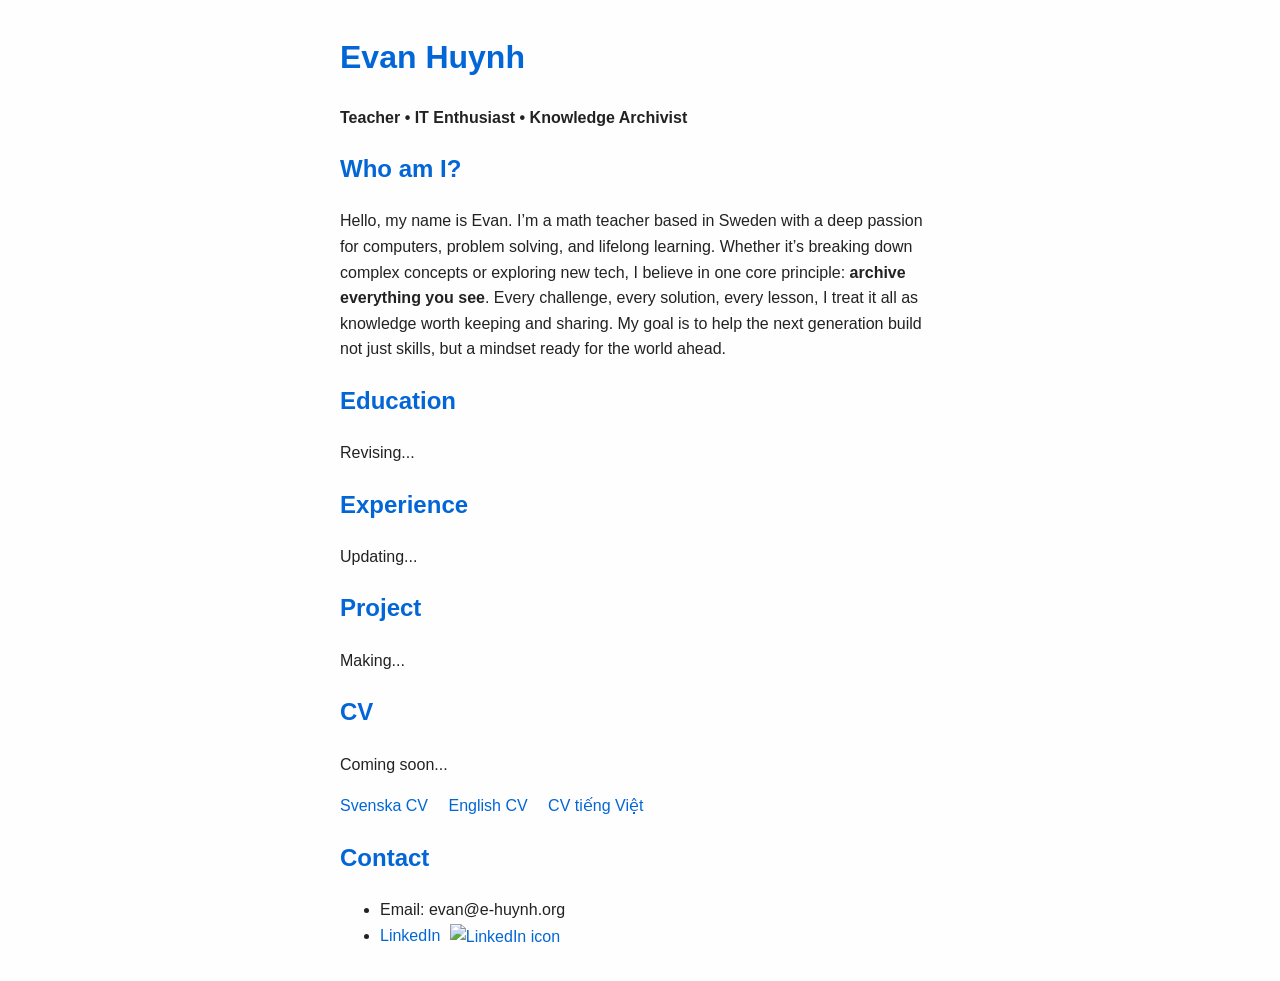
==== index.html @ 93fb0685 "Create index.html" ====
<!DOCTYPE html>
<html lang="en">
<head>
  <meta charset="UTF-8" />
  <meta name="viewport" content="width=device-width, initial-scale=1" />
  <title>Evan Huynh - Landing Page</title>
  <style>
    body {
      font-family: -apple-system, BlinkMacSystemFont, "Segoe UI", Roboto, Oxygen,
        Ubuntu, Cantarell, "Open Sans", "Helvetica Neue", sans-serif;
      max-width: 600px;
      margin: 2rem auto;
      padding: 0 1rem;
      color: #222;
      background: #fefefe;
      line-height: 1.6;
    }
    h1, h2 {
      color: #0366d6;
    }
    a {
      color: #0366d6;
      text-decoration: none;
    }
    a:hover {
      text-decoration: underline;
    }
    .contact-icons img {
      vertical-align: middle;
      margin-left: 0.3rem;
      width: 24px;
      height: 24px;
    }
    .cv-links a {
      margin-right: 1rem;
    }
  </style>
</head>
<body>

  <header>
    <h1>Evan Huynh</h1>
    <p><strong>Teacher • IT Enthusiast • Knowledge Archivist</strong></p>
  </header>

  <section id="whoami">
    <h2>Who am I?</h2>
    <p>Hello, my name is Evan. I’m a math teacher based in Sweden with a deep passion for computers, problem solving, and lifelong learning. Whether it’s breaking down complex concepts or exploring new tech, I believe in one core principle: <strong>archive everything you see</strong>. Every challenge, every solution, every lesson, I treat it all as knowledge worth keeping and sharing. My goal is to help the next generation build not just skills, but a mindset ready for the world ahead.</p>
  </section>

  <section id="education">
    <h2>Education</h2>
    <p>Revising...</p>
  </section>
  
<section id="experience">
    <h2>Experience</h2>
    <p>Updating...</p>
  </section>

<section id="project">
    <h2>Project</h2>
    <p>Making...</p>
  </section>

  <section id="cv">
    <h2>CV</h2>
    <p>Coming soon...</p>
    <p class="cv-links">
        <a href="#" title="Swedish CV">Svenska CV</a>
        <a href="#" title="English CV">English CV</a>
        <a href="#" title="Vietnamese CV">CV tiếng Việt</a>
    </p>
  </section>

 <section id="contact">
  <h2>Contact</h2>
  <ul>
    <li>
      Email: <span id="email"></span>
    </li>
    <li class="contact-icons">
      <a href="https://www.linkedin.com/in/evan-huynh-3797a1298/" target="_blank" rel="noopener noreferrer" aria-label="LinkedIn Profile">
        LinkedIn
        <img src="https://cdn-icons-png.flaticon.com/24/174/174857.png" alt="LinkedIn icon" />
      </a>
    </li>
  </ul>
</section>

<script>
  // Build email dynamically to avoid bots
  const user = "evan";
  const domain = "e-huynh.org";
  const email = `${user}@${domain}`;
  const emailSpan = document.getElementById("email");
  emailSpan.textContent = email;
</script>
</body>
</html>
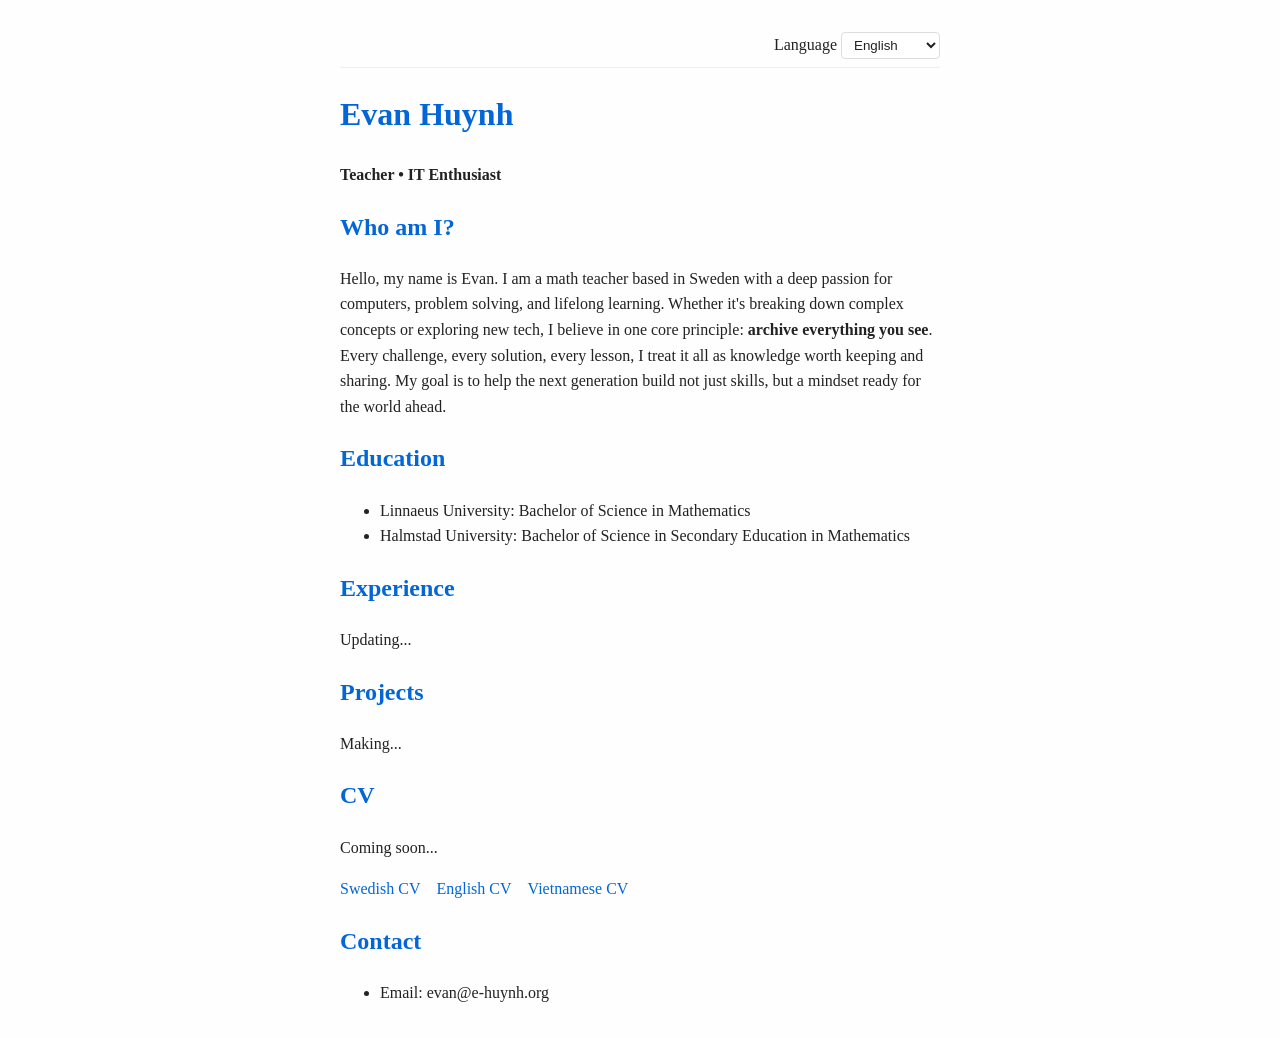
==== commit 7335463d: "Update" ====
--- a/index.html
+++ b/index.html
@@ -4,97 +4,66 @@
   <meta charset="UTF-8" />
   <meta name="viewport" content="width=device-width, initial-scale=1" />
   <title>Evan Huynh - Landing Page</title>
-  <style>
-    body {
-      font-family: -apple-system, BlinkMacSystemFont, "Segoe UI", Roboto, Oxygen,
-        Ubuntu, Cantarell, "Open Sans", "Helvetica Neue", sans-serif;
-      max-width: 600px;
-      margin: 2rem auto;
-      padding: 0 1rem;
-      color: #222;
-      background: #fefefe;
-      line-height: 1.6;
-    }
-    h1, h2 {
-      color: #0366d6;
-    }
-    a {
-      color: #0366d6;
-      text-decoration: none;
-    }
-    a:hover {
-      text-decoration: underline;
-    }
-    .contact-icons img {
-      vertical-align: middle;
-      margin-left: 0.3rem;
-      width: 24px;
-      height: 24px;
-    }
-    .cv-links a {
-      margin-right: 1rem;
-    }
-  </style>
+  <link rel="stylesheet" href="style.css">
 </head>
 <body>
+  <!-- Language Switcher -->
+  <div class="language-switcher">
+    <label for="language-select" data-i18n="ui.language_switcher">Language:</label>
+    <select id="language-select">
+      <option value="en" data-i18n="ui.languages.en">English</option>
+      <option value="sv" data-i18n="ui.languages.sv">Svenska</option>
+      <option value="vi" data-i18n="ui.languages.vi">Tiếng Việt</option>
+    </select>
+  </div>
 
   <header>
-    <h1>Evan Huynh</h1>
-    <p><strong>Teacher • IT Enthusiast • Knowledge Archivist</strong></p>
+    <h1 data-i18n="header.name">Evan Huynh</h1>
+    <p><strong data-i18n="header.title">Teacher • IT Enthusiast • Knowledge Archivist</strong></p>
   </header>
 
   <section id="whoami">
-    <h2>Who am I?</h2>
-    <p>Hello, my name is Evan. I’m a math teacher based in Sweden with a deep passion for computers, problem solving, and lifelong learning. Whether it’s breaking down complex concepts or exploring new tech, I believe in one core principle: <strong>archive everything you see</strong>. Every challenge, every solution, every lesson, I treat it all as knowledge worth keeping and sharing. My goal is to help the next generation build not just skills, but a mindset ready for the world ahead.</p>
+    <h2 data-i18n="sections.whoami.title">Who am I?</h2>
+    <p data-i18n="sections.whoami.content">Hello, my name is Evan. I am a math teacher based in Sweden with a deep passion for computers, problem solving, and lifelong learning. Whether it's breaking down complex concepts or exploring new tech, I believe in one core principle: <strong>archive everything you see</strong>. Every challenge, every solution, every lesson, I treat it all as knowledge worth keeping and sharing. My goal is to help the next generation build not just skills, but a mindset ready for the world ahead.</p>
   </section>
 
   <section id="education">
-    <h2>Education</h2>
-    <p>Revising...</p>
+    <h2 data-i18n="sections.education.title">Education</h2>
+    <ul id="education-list">
+      <li>Linnaeus University: Bachelor of Science</li>
+      <li>Halmstad University: [In Progress]</li>
+    </ul>
   </section>
   
-<section id="experience">
-    <h2>Experience</h2>
-    <p>Updating...</p>
+  <section id="experience">
+    <h2 data-i18n="sections.experience.title">Experience</h2>
+    <p data-i18n="sections.experience.content">Updating...</p>
   </section>
 
-<section id="project">
-    <h2>Project</h2>
-    <p>Making...</p>
+  <section id="project">
+    <h2 data-i18n="sections.project.title">Projects</h2>
+    <p data-i18n="sections.project.content">Making...</p>
   </section>
 
   <section id="cv">
-    <h2>CV</h2>
-    <p>Coming soon...</p>
-    <p class="cv-links">
+    <h2 data-i18n="sections.cv.title">CV</h2>
+    <p data-i18n="sections.cv.content">Coming soon...</p>
+    <p class="cv-links" id="cv-links">
         <a href="#" title="Swedish CV">Svenska CV</a>
         <a href="#" title="English CV">English CV</a>
         <a href="#" title="Vietnamese CV">CV tiếng Việt</a>
     </p>
   </section>
 
- <section id="contact">
-  <h2>Contact</h2>
-  <ul>
-    <li>
-      Email: <span id="email"></span>
-    </li>
-    <li class="contact-icons">
-      <a href="https://www.linkedin.com/in/evan-huynh-3797a1298/" target="_blank" rel="noopener noreferrer" aria-label="LinkedIn Profile">
-        LinkedIn
-        <img src="https://cdn-icons-png.flaticon.com/24/174/174857.png" alt="LinkedIn icon" />
-      </a>
-    </li>
-  </ul>
-</section>
+  <section id="contact">
+    <h2 data-i18n="sections.contact.title">Contact</h2>
+    <ul>
+      <li>
+        Email: <span id="email"></span>
+      </li>
+    </ul>
+  </section>
 
-<script>
-  // Build email dynamically to avoid bots
-  const user = "evan";
-  const domain = "e-huynh.org";
-  const email = `${user}@${domain}`;
-  const emailSpan = document.getElementById("email");
-  emailSpan.textContent = email;
-</script>
+<script src="script.js"></script>
 </body>
 </html>
--- a/style.css
+++ b/style.css
@@ -0,0 +1,53 @@
+body {
+  max-width: 600px;
+  margin: 2rem auto;
+  padding: 0 1rem;
+  color: #222;
+  background: #fefefe;
+  line-height: 1.6;
+}
+
+h1, h2 {
+  color: #0366d6;
+}
+
+a {
+  color: #0366d6;
+  text-decoration: none;
+}
+
+a:hover {
+  text-decoration: underline;
+}
+
+.contact-icons img {
+  vertical-align: middle;
+  margin-left: 0.3rem;
+  width: 24px;
+  height: 24px;
+}
+
+.cv-links a {
+  margin-right: 1rem;
+}
+
+/* Language switcher styles */
+.language-switcher {
+  text-align: right;
+  margin-bottom: 1rem;
+  border-bottom: 1px solid #eee;
+  padding-bottom: 0.5rem;
+}
+
+.language-switcher select {
+  padding: 0.25rem 0.5rem;
+  border: 1px solid #ddd;
+  border-radius: 4px;
+  background: white;
+  color: #222;
+}
+
+/* Loading state */
+.loading {
+  opacity: 0.6;
+}
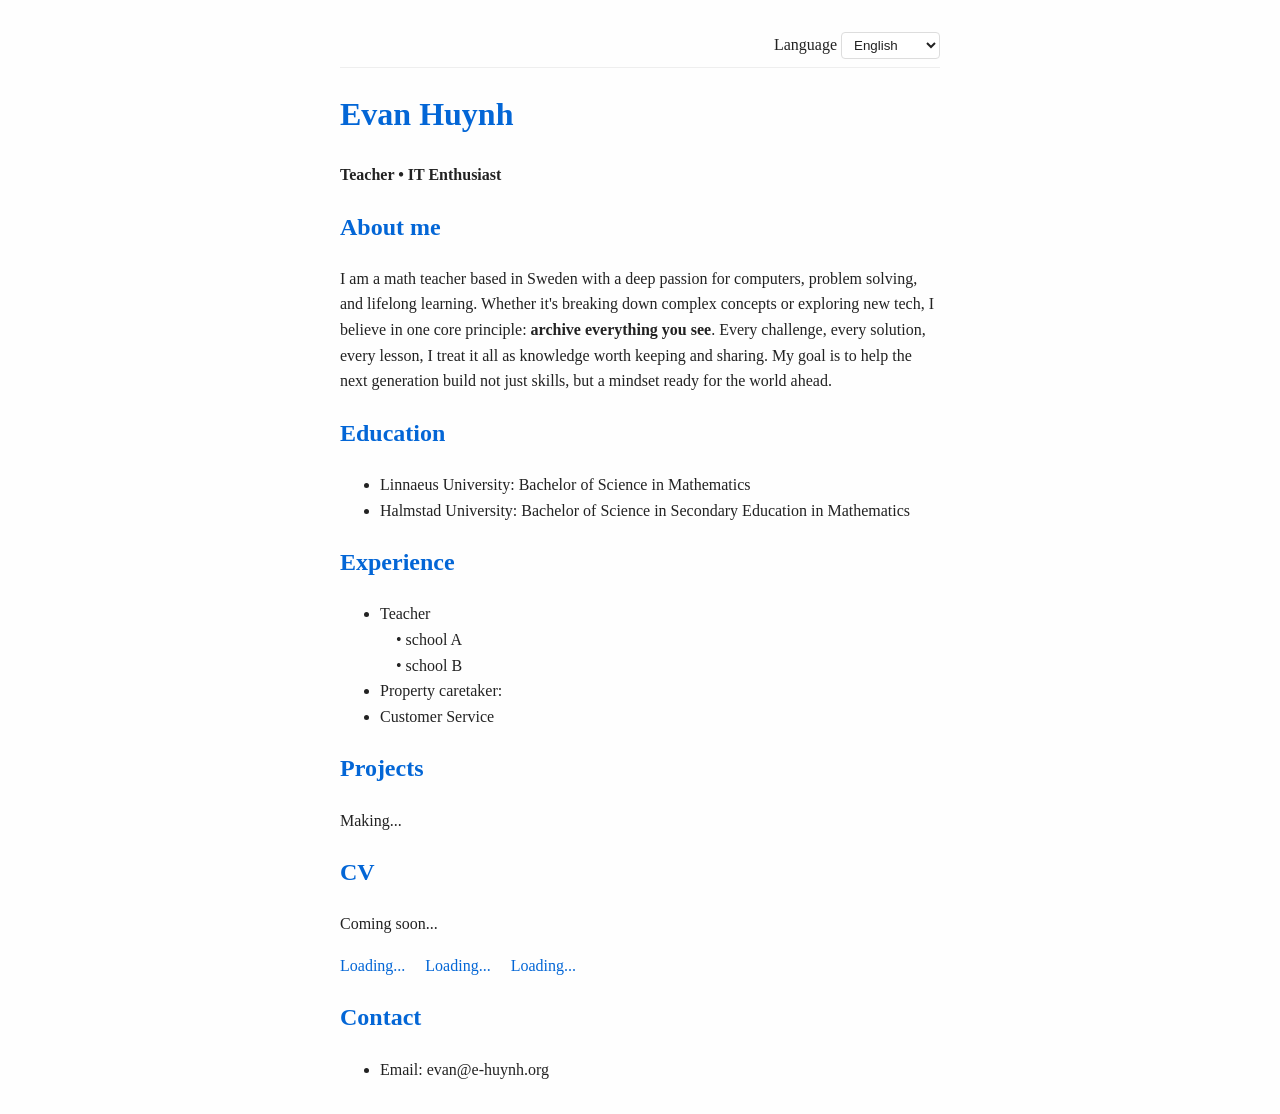
==== commit d802b061: "Update" ====
--- a/index.html
+++ b/index.html
@@ -9,57 +9,58 @@
 <body>
   <!-- Language Switcher -->
   <div class="language-switcher">
-    <label for="language-select" data-i18n="ui.language_switcher">Language:</label>
+    <label for="language-select" data-i18n="ui.language_switcher">Loading...</label>
     <select id="language-select">
-      <option value="en" data-i18n="ui.languages.en">English</option>
-      <option value="sv" data-i18n="ui.languages.sv">Svenska</option>
-      <option value="vi" data-i18n="ui.languages.vi">Tiếng Việt</option>
+      <option value="en" data-i18n="ui.languages.en">Loading...</option>
+      <option value="sv" data-i18n="ui.languages.sv">Loading...</option>
+      <option value="vi" data-i18n="ui.languages.vi">Loading...</option>
     </select>
   </div>
 
   <header>
-    <h1 data-i18n="header.name">Evan Huynh</h1>
-    <p><strong data-i18n="header.title">Teacher • IT Enthusiast • Knowledge Archivist</strong></p>
+    <h1 data-i18n="header.name">Loading...</h1>
+    <p><strong data-i18n="header.title">Loading...</strong></p>
   </header>
 
   <section id="whoami">
-    <h2 data-i18n="sections.whoami.title">Who am I?</h2>
-    <p data-i18n="sections.whoami.content">Hello, my name is Evan. I am a math teacher based in Sweden with a deep passion for computers, problem solving, and lifelong learning. Whether it's breaking down complex concepts or exploring new tech, I believe in one core principle: <strong>archive everything you see</strong>. Every challenge, every solution, every lesson, I treat it all as knowledge worth keeping and sharing. My goal is to help the next generation build not just skills, but a mindset ready for the world ahead.</p>
+    <h2 data-i18n="sections.whoami.title">Loading...</h2>
+    <p data-i18n="sections.whoami.content">Loading...</p>
   </section>
 
   <section id="education">
-    <h2 data-i18n="sections.education.title">Education</h2>
+    <h2 data-i18n="sections.education.title">Loading...</h2>
     <ul id="education-list">
-      <li>Linnaeus University: Bachelor of Science</li>
-      <li>Halmstad University: [In Progress]</li>
+      <li>Loading...</li>
     </ul>
   </section>
   
   <section id="experience">
-    <h2 data-i18n="sections.experience.title">Experience</h2>
-    <p data-i18n="sections.experience.content">Updating...</p>
+    <h2 data-i18n="sections.experience.title">Loading...</h2>
+    <ul id="experience-list">
+      <li>Loading...</li>
+    </ul>
   </section>
 
   <section id="project">
-    <h2 data-i18n="sections.project.title">Projects</h2>
-    <p data-i18n="sections.project.content">Making...</p>
+    <h2 data-i18n="sections.project.title">Loading...</h2>
+    <p data-i18n="sections.project.content">Loading...</p>
   </section>
 
   <section id="cv">
-    <h2 data-i18n="sections.cv.title">CV</h2>
-    <p data-i18n="sections.cv.content">Coming soon...</p>
+    <h2 data-i18n="sections.cv.title">Loading...</h2>
+    <p data-i18n="sections.cv.content">Loading...</p>
     <p class="cv-links" id="cv-links">
-        <a href="#" title="Swedish CV">Svenska CV</a>
-        <a href="#" title="English CV">English CV</a>
-        <a href="#" title="Vietnamese CV">CV tiếng Việt</a>
+        <a href="#" title="Loading...">Loading...</a>
+        <a href="#" title="Loading...">Loading...</a>
+        <a href="#" title="Loading...">Loading...</a>
     </p>
   </section>
 
   <section id="contact">
-    <h2 data-i18n="sections.contact.title">Contact</h2>
+    <h2 data-i18n="sections.contact.title">Loading...</h2>
     <ul>
       <li>
-        Email: <span id="email"></span>
+        Email: <span id="email">Loading...</span>
       </li>
     </ul>
   </section>
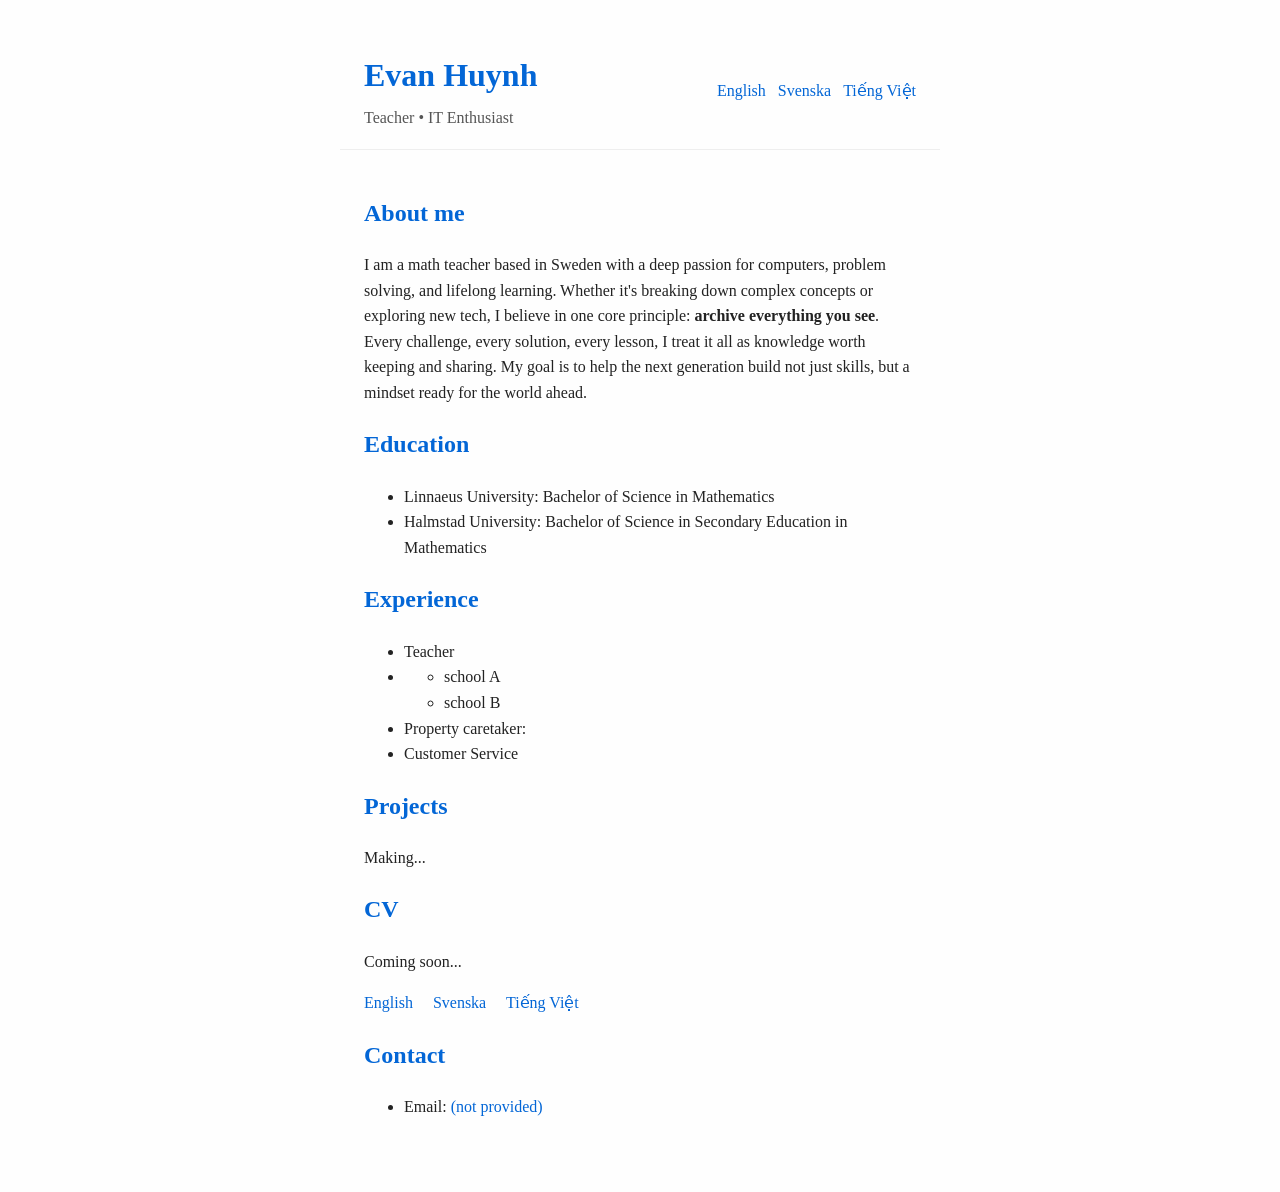
==== commit 57eefc71: "Update" ====
--- a/index.html
+++ b/index.html
@@ -1,3 +1,16 @@
+<!DOCTYPE html>
+<html lang="en">
+<head>
+  <meta charset="utf-8">
+  <meta name="viewport" content="width=device-width,initial-scale=1">
+  <title>Redirecting…</title>
+  <meta http-equiv="refresh" content="0;url=index_en.html">
+  <link rel="stylesheet" href="style.css">
+</head>
+<body>
+  <p>If you are not redirected automatically, follow this <a href="index_en.html">link to English</a>.</p>
+</body>
+</html>
 <!DOCTYPE html>
 <html lang="en">
 <head>
@@ -7,64 +20,63 @@
   <link rel="stylesheet" href="style.css">
 </head>
 <body>
-  <!-- Language Switcher -->
-  <div class="language-switcher">
-    <label for="language-select" data-i18n="ui.language_switcher">Loading...</label>
-    <select id="language-select">
-      <option value="en" data-i18n="ui.languages.en">Loading...</option>
-      <option value="sv" data-i18n="ui.languages.sv">Loading...</option>
-      <option value="vi" data-i18n="ui.languages.vi">Loading...</option>
-    </select>
-  </div>
+    <div class="layout-wrap" style="min-height:100vh;display:flex;flex-direction:row;height:100vh;">
+      <!-- Sidebar / left column -->
+      <aside class="sidebar" style="flex:0 0 300px;box-sizing:border-box;padding:24px;background:#fafafa;border-right:1px solid #eee;">
+        <div class="brand">
+          <h1 style="margin:0 0 8px 0;">Evan Huynh</h1>
+          <p class="subtitle" style="margin:0 0 16px 0;color:#555;">Teacher • IT Enthusiast</p>
+        </div>
+        <nav class="lang-nav" style="display:flex;flex-direction:column;gap:8px;">
+          <a href="index_en.html" target="content-frame">English</a>
+          <a href="index_sv.html" target="content-frame">Svenska</a>
+          <a href="index_vi.html" target="content-frame">Tiếng Việt</a>
+        </nav>
+        <div style="margin-top:18px;color:#666;font-size:0.9rem;">
+          <p style="margin:0 0 6px 0">This site avoids JavaScript for language switching.</p>
+          <p style="margin:0">Click a language to load the content on the right.</p>
+        </div>
+      </aside>
 
-  <header>
-    <h1 data-i18n="header.name">Loading...</h1>
-    <p><strong data-i18n="header.title">Loading...</strong></p>
-  </header>
+      <!-- Content / right column -->
+      <main class="content" style="flex:1 1 auto;min-height:0;display:flex;flex-direction:column;">
+        <iframe id="content-frame" name="content-frame" src="index_en.html" title="Content" style="width:100%;height:100%;border:0;display:block;flex:1 1 auto;">
+          Your browser does not support iframes. Open the English page directly: <a href="index_en.html">English</a>
+        </iframe>
+      </main>
+    </div>
 
-  <section id="whoami">
-    <h2 data-i18n="sections.whoami.title">Loading...</h2>
-    <p data-i18n="sections.whoami.content">Loading...</p>
-  </section>
+    <footer class="site-footer" style="padding:12px 24px;border-top:1px solid #eee;background:#fff;">
+      <div class="container" style="max-width:1000px;margin:0 auto;display:flex;justify-content:space-between;align-items:center;">
+        <p style="margin:0">&copy; <span id="year">2025</span> Evan Huynh</p>
+        <p style="margin:0;color:#666;font-size:0.85rem;">Small, static, and simple — no JavaScript for language switching.</p>
+      </div>
+    </footer>
 
-  <section id="education">
-    <h2 data-i18n="sections.education.title">Loading...</h2>
-    <ul id="education-list">
-      <li>Loading...</li>
-    </ul>
-  </section>
-  
-  <section id="experience">
-    <h2 data-i18n="sections.experience.title">Loading...</h2>
-    <ul id="experience-list">
-      <li>Loading...</li>
-    </ul>
-  </section>
+    <style>
+      /* Responsive behavior: stack sidebar on small viewports */
+      html,body { height:100%; margin:0; padding:0; }
+      .layout-wrap { box-sizing:border-box; }
 
-  <section id="project">
-    <h2 data-i18n="sections.project.title">Loading...</h2>
-    <p data-i18n="sections.project.content">Loading...</p>
-  </section>
+      /* Base link styles inside sidebar to avoid overflow */
+      .lang-nav a { display:block; word-break:break-word; }
 
-  <section id="cv">
-    <h2 data-i18n="sections.cv.title">Loading...</h2>
-    <p data-i18n="sections.cv.content">Loading...</p>
-    <p class="cv-links" id="cv-links">
-        <a href="#" title="Loading...">Loading...</a>
-        <a href="#" title="Loading...">Loading...</a>
-        <a href="#" title="Loading...">Loading...</a>
-    </p>
-  </section>
+      @media (max-width: 800px) {
+        /* Stack sidebar on small screens and let the iframe fill remaining viewport */
+        .layout-wrap { flex-direction: column; height:100vh; }
+        .sidebar { flex: 0 0 auto; width: 100%; border-right: none; border-bottom: 1px solid #eee; padding:12px; }
+        .sidebar h1 { font-size:1.25rem; margin-bottom:6px; }
+        .sidebar .subtitle { font-size:0.9rem; }
+        .lang-nav { gap:6px; }
+        .lang-nav a { padding:6px 0; font-size:1rem; }
 
-  <section id="contact">
-    <h2 data-i18n="sections.contact.title">Loading...</h2>
-    <ul>
-      <li>
-        Email: <span id="email">Loading...</span>
-      </li>
-    </ul>
-  </section>
+        /* Ensure the content column grows and the iframe fills available space without causing page overflow */
+        .content { flex: 1 1 auto; min-height:0; display:flex; flex-direction:column; }
+        .content iframe { flex:1 1 auto; height:auto; min-height:0; }
 
-<script src="script.js"></script>
+        /* Prevent horizontal overflow from long content inside iframe or sidebar */
+        body, .layout-wrap, .sidebar, .content, iframe { max-width:100%; overflow-x:hidden; }
+      }
+    </style>
 </body>
 </html>
